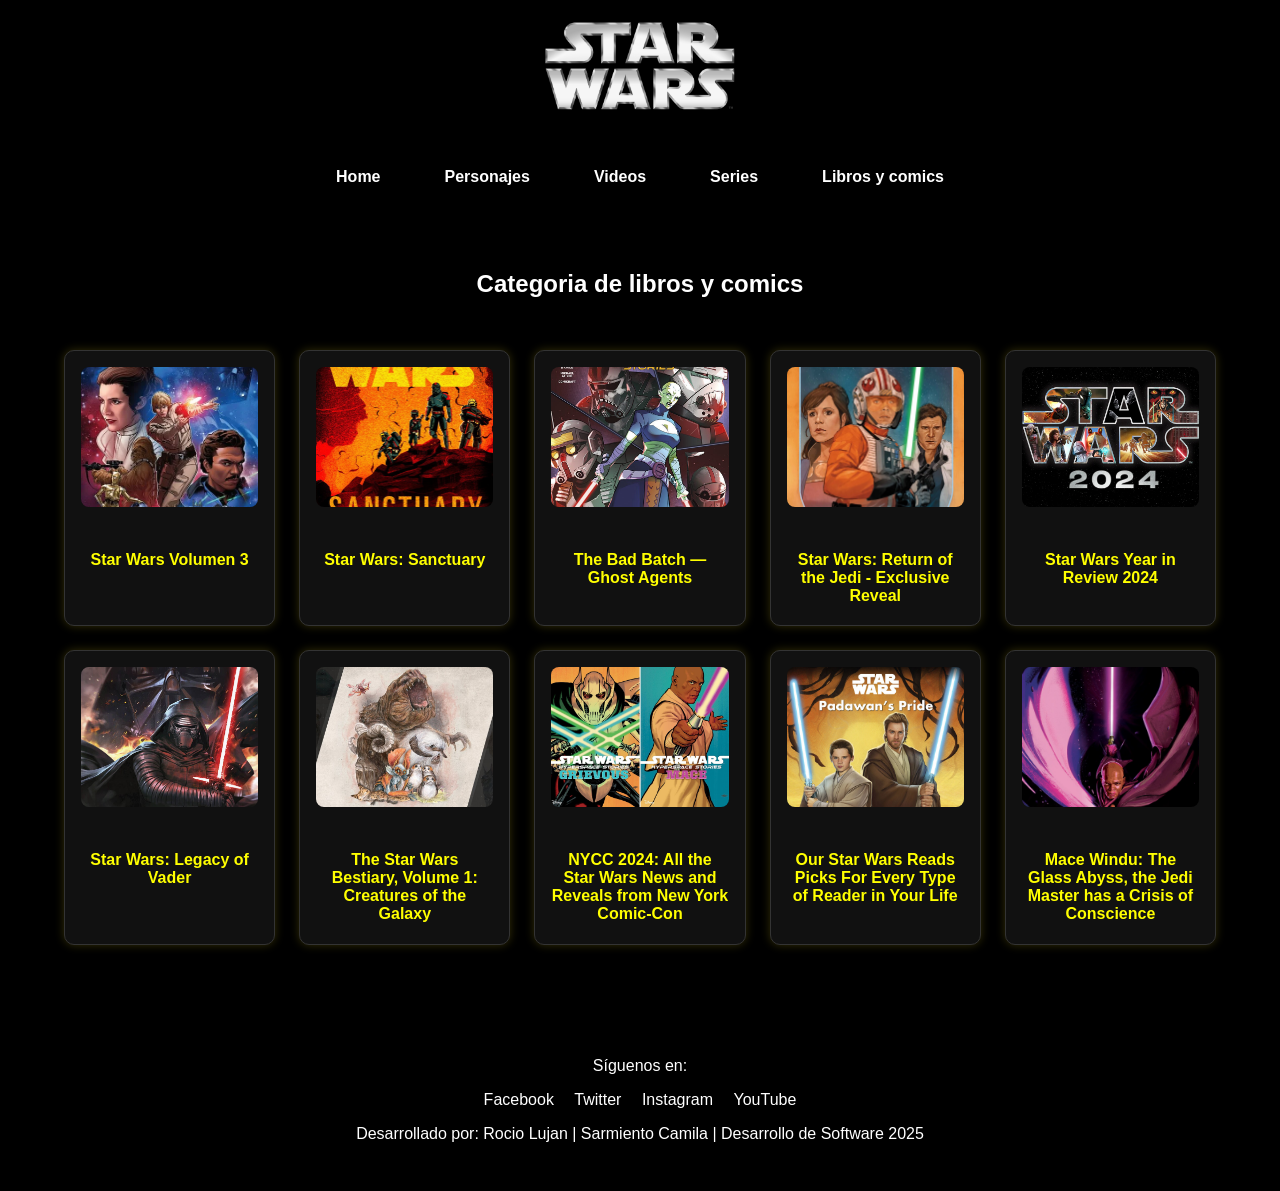
==== books.html @ f698b9cd "actualice home y agregue books" ====
<!DOCTYPE html>
<html lang="es">
<head>
  <meta charset="UTF-8">
  <meta name="viewport" content="width=device-width, initial-scale=1.0">
  <title>Star Wars</title>
  <link rel="stylesheet" href="css/styles.css">

</head>
<body>
  <header>
    <img src="img/icon.png"alt="Star Wars Logo">
  </header>
  <nav>
    <a href="index.html">Home</a>
    <a href="charters.html">Personajes</a>
    <a href="video.html">Videos</a>
    <a href="series.html">Series</a>
    <a href="books.html">Libros y comics</a>
  </nav>
  <main>
    <section class="libros">
        <h2>Categoria de libros y comics</h2>
        <div class="card-book-grid">
            <div class="card-book">
                <a href="archivos/Star Wars Vol. 3 25.pdf" download>
                <img src="img/Star-Wars-1-2020.webp" alt=""></a>
                <h5>Star Wars Volumen 3 </h5>
                <span></span>
               </div>
               <div class="card-book">
                <img src="img/the-bad-batch-sanctuary-novel.jpeg" alt="">
                <h5>Star Wars: Sanctuary </h5>
                <span></span>
               </div>
               <div class="card-book">
                <img src="img/bad-batch-issues.jpeg" alt="">
                <h5>The Bad Batch — Ghost Agents</h5>
                <span></span>
               </div>
               <div class="card-book">
                <img src="img/star-wars-1-cover_dd42184b.jpeg" alt="">
                <h5>Star Wars: Return of the Jedi - Exclusive Reveal</h5>
                <span></span>
               </div>
               <div class="card-book">
                <img src="img/best-of-2024-featured_9c980dcd.jpeg" alt="">
                <h5>Star Wars Year in Review 2024</h5>
                <span></span>
               </div>
               <div class="card-book">
                <img src="img/marvel-legacy-of-vader-stwtlov2025001-cover_01685634.jpeg" alt="">
                <h5>Star Wars: Legacy of Vader</h5>
                <span></span>
               </div>
               <div class="card-book">
                <img src="img/star-wars-bestiary-art-reveal_article-feature_42b9f7d2.jpeg" alt="">
                <h5>The Star Wars Bestiary, Volume 1: Creatures of the Galaxy</h5>
                <span></span>
               </div>
               <div class="card-book">
                <img src="img/nycc-2024-lucasfilm-publishing-reveals-mace-gg_b4e7425a.jpeg" alt="">
                <h5>NYCC 2024: All the Star Wars News and Reveals from New York Comic-Con</h5>
                <span></span>
               </div>
               <div class="card-book">
                <img src="img/star-wars-reads-recommendations-padawan-s-pride-cover_489dd9e5.jpeg" alt="">
                <h5>Our Star Wars Reads Picks For Every Type of Reader in Your Life</h5>
                <span></span>
               </div>
               <div class="card-book">
                <img src="img/star-wars-glass-abyss-excerpt-back_6a89dc46.jpeg" alt="">
                <h5>Mace Windu: The Glass Abyss, the Jedi Master has a Crisis of Conscience</h5>
                <span></span>
               </div>
        </div>

    </section>
  
  </main>
  <footer>
    <p>Síguenos en:</p>
    <a href="https://www.facebook.com/StarWars/" target="_blank">Facebook</a>
    <a href="https://twitter.com/starwars" target="_blank">Twitter</a>
    <a href="https://www.instagram.com/starwars/" target="_blank">Instagram</a>
    <a href="https://www.youtube.com/user/starwars" target="_blank">YouTube</a>
    <p>
        Desarrollado por: Rocio Lujan | Sarmiento Camila | Desarrollo de Software 2025
      </p>
  
  
  
  
    </footer>
    <script>
      let index = 0;
      function moveSlide(step) {
        const carousel = document.getElementById('carousel');
        const totalSlides = carousel.children.length;
        index = (index + step + totalSlides) % totalSlides;
        carousel.style.transform = `translateX(-${index * 100}%)`;
      }
    </script>
</body>
</html>
---- css/styles.css ----
body {
  margin: 0;
  background-color: black;
  color: white;
  font-family: Arial, sans-serif;
}

header {
  background-color: black;
  padding: 1rem;
  text-align: center;
}

header img {
  width: 200px;
}

nav {
  display: flex;
  flex-wrap: wrap;
  justify-content: center;
  background-color: black;
  padding: 1rem 0;
}

nav a {
  color: white;
  text-decoration: none;
  margin: 0.5rem 1rem;
  font-weight: bold;
  padding: 0.5rem 1rem;
  transition: background-color 0.3s;
}

nav a:hover {
  background-color: #ffff00;
  color: black;
  border-radius: 5px;
}
.tabs {
  display: flex;
  flex-direction: column;
  gap: 1rem;
  max-width: 800px;
  margin: auto;
}
.tab {
  border: 1px solid #444;
  border-radius: 10px;
  overflow: hidden;
}
.tab label {
  display: block;
  padding: 1rem;
  background: #222;
  cursor: pointer;
  font-weight: bold;
}
.tab-content {
  display: none;
  background: #1a1a1a;
  padding: 1rem 2rem;
  line-height: 1.6;
}
input[type="checkbox"] {
  display: none;
}
input[type="checkbox"]:checked + label + .tab-content {
  display: block;
}
h3 {
  color: #ffd700;
  margin-top: 1.5rem;
}
ul, ol {
  margin-left: 1.5rem;
}
li {
  margin-bottom: 0.4rem;
}

.carousel {
  position: relative;
  width: 90%;
  max-width: 900px;
  margin: 2rem auto;
  overflow: hidden;
  border-radius: 16px;
  box-shadow: 0 4px 20px rgba(0,0,0,0.5);
  background-color: #000;
}

.carousel-window {
  overflow: hidden;
  width: 100%;
}

.carousel-images {
  display: flex;
  transition: transform 0.5s ease-in-out;
  width: 100%;
}

.carousel-images img {
  width: 100%;
  flex-shrink: 0;
  object-fit: cover;
  height: 450px;
  border-radius: 0;
  opacity: 0;
  transform: translateY(30px);
  animation: aparecer 1s forwards;
}

@keyframes aparecer {
  to {
    opacity: 1;
    transform: translateY(0);
  }
}



.carousel-btn {
  position: absolute;
  top: 50%;
  transform: translateY(-50%);
  background-color: rgba(255, 255, 255, 0.3);
  border: none;
  font-size: 2rem;
  color: white;
  padding: 0.5rem 1rem;
  cursor: pointer;
  z-index: 2;
  border-radius: 50%;
  transition: background 0.3s;
}

.carousel-btn:hover {
  background-color: rgba(255, 255, 255, 0.6);
}

.carousel-btn.prev {
  left: 10px;
}

.carousel-btn.next {
  right: 10px;
}



.prev {
  left: 0;
}

.next {
  right: 0;
}

section {
  padding: 2rem;
  text-align: center;
}
/* Noticias */
.news-grid {
  display: flex;
  gap: 2rem;
  justify-content: center;
  flex-wrap: wrap;
}
.news-grid .card {
  flex: 1 1 280px;
}

/* Testimonios */
.testimonial-grid {
  display: flex;
  gap: 1.5rem;
  justify-content: center;
  flex-wrap: wrap;
}

.testimonial-grid blockquote {
  background-color: #111;
  padding: 1.5rem;
  border-left: 5px solid #ffd700;
  border-radius: 10px;
  max-width: 300px;
  box-shadow: 0 0 15px rgba(255, 215, 0, 0.3);
  transition: transform 0.3s;
}

.testimonial-grid blockquote:hover {
  transform: scale(1.05);
}

.testimonial-grid cite {
  display: block;
  margin-top: 1rem;
  font-size: 0.9rem;
  color: #aaa;
  text-align: right;
}
.card a {
  display: inline-block;
  margin-top: 1rem;
  padding: 0.6rem 1.2rem;
  background-color: #ffd700;
  color: black;
  font-weight: bold;
  border-radius: 8px;
  text-decoration: none;
  transition: background-color 0.3s, transform 0.3s;
  box-shadow: 0 0 10px rgba(255, 215, 0, 0.4);
}

.card a:hover {
  background-color: #ffe800;
  transform: scale(1.05);
  box-shadow: 0 0 15px rgba(255, 255, 0, 0.6);
}
.card img {
  width: 100%;
  border-radius: 10px;
  transition: transform 0.4s ease, box-shadow 0.4s ease;
}

.card img:hover {
  transform: scale(1.03);
  box-shadow: 0 0 20px rgba(255, 215, 0, 0.5);
  cursor: pointer;
}

.content {
  max-width: 1100px;
  margin: 2rem auto;
  padding: 2rem;
  background-color: #111;
  border-radius: 10px;
  box-shadow: 0 0 10px rgba(255, 255, 255, 0.05);
}

.content h1 {
  font-size: 2.5rem;
  color: #ffff00;
  margin-bottom: 1rem;
}

.content p {
  margin-bottom: 1rem;
}
.video-content {
  max-width: 1100px;
  margin: 2rem auto;
  padding: 1rem;
  background-color: #111;
  border-radius: 10px;
  color: white;
}

.video-content h2 {
  text-align: center;
  color: #ffff00;
  margin-bottom: 1.5rem;
}


.video-grid {
  display: flex;
  justify-content: space-between;
  gap: 2rem;
  flex-wrap: wrap;
}


#first-video iframe {
  width: 760px;
  height: 605px;
  border-radius: 10px;
  border: none;
}


.content-videos {
  display: flex;
  flex-direction: column;
  gap: 1rem;
}

.content-videos iframe {
  width: 300px;
  height: 170px;
  border-radius: 8px;
}

.content-videos a {
  color: #ffff00;
  text-decoration: none;
  font-weight: bold;
}

.content-videos a:hover {
  text-decoration: underline;
}

.card-book-grid {
  display: grid;
  grid-template-columns: repeat(auto-fit, minmax(200px, 1fr));
  gap: 1.5rem;
  padding: 2rem;
  max-width: 1200px;
  margin: auto;
}

.card-book {
  background-color: #111;
  border: 1px solid #333;
  border-radius: 10px;
  padding: 1rem;
  text-align: center;
  box-shadow: 0 0 10px rgba(255, 232, 31, 0.2);
  transition: transform 0.3s ease, box-shadow 0.3s ease;
}

.card-book:hover {
  transform: translateY(-5px);
  box-shadow: 0 0 20px rgba(255, 232, 31, 0.5);
}

.card-book img {
  width: 100%;
  height: 140px;
  object-fit: cover;
  border-radius: 8px;
  margin-bottom: 0.8rem;
}

.card-book h5 {
  color: #ffff00;
  font-size: 1rem;
  margin-bottom: 0.3rem;
}

.card-book span {
  display: block;
  color: #aaa;
  font-size: 0.85rem;
}

footer {
  background-color: black;
  text-align: center;
  padding: 2rem 1rem;
  color: white;
}

footer a {
  color: white;
  margin: 0 0.5rem;
  text-decoration: none;
}

@media (max-width: 768px) {
  nav a {
    margin: 0.3rem;
    padding: 0.5rem;
    font-size: 0.9rem;
  }

  .carousel-images img {
    height: 250px;
  }

  .carousel-btn {
    font-size: 1.5rem;
    padding: 0.3rem 0.7rem;
  }
}

@keyframes neonPulse {
  0%, 100% { box-shadow: 0 0 5px #ffff00; }
  50% { box-shadow: 0 0 20px #ffff00; }
}

nav a:hover {
  animation: neonPulse 1s infinite;
}

@media (max-width: 900px) {
  .video-grid {
    flex-direction: column;
    align-items: center;
  }

  #first-video iframe,
  .content-videos iframe {
    width: 100%;
    height: auto;
  }
}
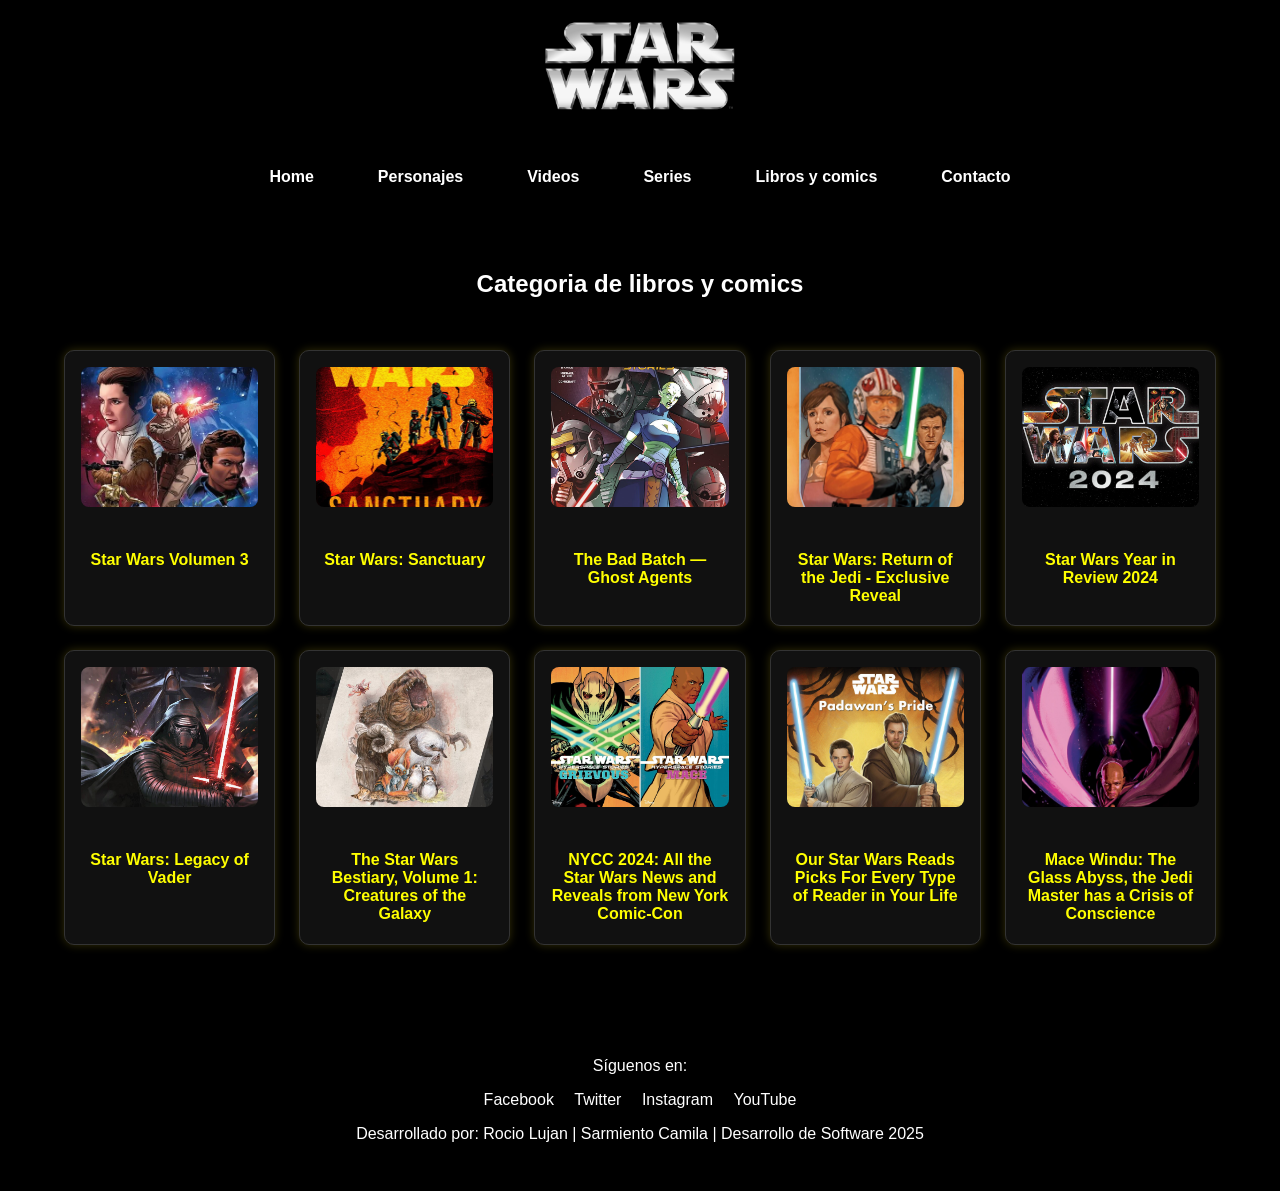
==== commit abf2a8b7: "Formulario contacto" ====
--- a/books.html
+++ b/books.html
@@ -17,6 +17,7 @@
     <a href="video.html">Videos</a>
     <a href="series.html">Series</a>
     <a href="books.html">Libros y comics</a>
+    <a href="contacto.html">Contacto</a>
   </nav>
   <main>
     <section class="libros">
--- a/css/styles.css
+++ b/css/styles.css
@@ -398,4 +398,296 @@
     width: 100%;
     height: auto;
   }
-}+}
+
+.tabla-personajes {
+  margin: 2rem auto;
+  border-collapse: collapse;
+  width: 90%;
+  max-width: 1000px;
+  text-align: center;
+}
+.tabla-personajes th,
+.tabla-personajes td {
+  padding: 0.7rem;
+}
+
+#contacto h2 {
+  color: #ffff00;
+  text-align: center;
+  margin-bottom: 1.5rem;
+}
+
+#formulario-contacto {
+  display: flex;
+  flex-direction: column;
+  gap: 1rem;
+  max-width: 600px;
+  margin: 0 auto;
+}
+
+#formulario-contacto label {
+  text-align: left;
+  font-weight: bold;
+  color: #ffd700;
+}
+
+#formulario-contacto input,
+#formulario-contacto textarea {
+  background-color: #222;
+  color: white;
+  border: 1px solid #444;
+  padding: 0.8rem;
+  border-radius: 8px;
+  font-size: 1rem;
+  transition: box-shadow 0.3s ease;
+}
+
+#formulario-contacto input:focus,
+#formulario-contacto textarea:focus {
+  outline: none;
+  box-shadow: 0 0 10px rgba(255, 232, 31, 0.7);
+}
+
+#formulario-contacto button {
+  background-color: #ffd700;
+  color: black;
+  border: none;
+  padding: 0.8rem;
+  font-weight: bold;
+  border-radius: 8px;
+  cursor: pointer;
+  transition: background-color 0.3s ease, transform 0.3s;
+  box-shadow: 0 0 10px rgba(255, 215, 0, 0.4);
+}
+
+#formulario-contacto button:hover {
+  background-color: #ffe800;
+  transform: scale(1.05);
+  box-shadow: 0 0 15px rgba(255, 255, 0, 0.6);
+}
+
+#contacto {
+  max-width: 600px;
+  margin: auto;
+  background-color: #111;
+  padding: 2rem;
+  border-radius: 10px;
+  color: white;
+  box-shadow: 0 0 10px rgba(255, 255, 255, 0.1);
+}
+
+#contacto h2 {
+  text-align: center;
+  color: #ffff00;
+  margin-bottom: 1.5rem;
+}
+
+#formulario-contacto {
+  display: flex;
+  flex-direction: column;
+  gap: 1rem;
+}
+
+#formulario-contacto label {
+  font-weight: bold;
+  margin-bottom: 0.3rem;
+  color: #ffd700;
+}
+
+#formulario-contacto input,
+#formulario-contacto textarea {
+  padding: 0.8rem;
+  border: none;
+  border-radius: 5px;
+  background-color: #222;
+  color: white;
+  font-size: 1rem;
+}
+
+#formulario-contacto input:focus,
+#formulario-contacto textarea:focus {
+  outline: none;
+  box-shadow: 0 0 5px #ffd700;
+}
+
+#formulario-contacto button {
+  background-color: #ffd700;
+  color: black;
+  padding: 0.8rem;
+  border: none;
+  border-radius: 8px;
+  font-weight: bold;
+  cursor: pointer;
+  transition: background 0.3s;
+}
+
+#formulario-contacto button:hover {
+  background-color: #ffe800;
+  transform: scale(1.02);
+}
+
+/* RESPONSIVE */
+@media (max-width: 600px) {
+  #contacto {
+    padding: 1rem;
+  }
+
+  #formulario-contacto input,
+  #formulario-contacto textarea {
+    font-size: 0.95rem;
+  }
+
+  #formulario-contacto button {
+    font-size: 1rem;
+    padding: 0.6rem;
+  }
+}
+
+/* Estilos base para la tabla */
+.tabla-personajes {
+  width: 100%;
+  border-collapse: collapse;
+  margin: 1rem auto;
+  background-color: #111;
+  color: white;
+  box-shadow: 0 0 10px rgba(255,255,255,0.1);
+}
+
+.tabla-personajes th,
+.tabla-personajes td {
+  padding: 1rem;
+  text-align: center;
+  border: 1px solid #444;
+}
+
+.tabla-personajes img {
+  width: 100%;
+  max-width: 275px;
+  height: auto;
+  border-radius: 8px;
+}
+
+/* Estilos para pantallas pequeñas */
+@media (max-width: 768px) {
+  .tabla-personajes,
+  .tabla-personajes thead,
+  .tabla-personajes tbody,
+  .tabla-personajes th,
+  .tabla-personajes td,
+  .tabla-personajes tr {
+    display: block;
+    width: 100%;
+  }
+
+  .tabla-personajes thead {
+    display: none;
+  }
+
+  .tabla-personajes tr {
+    margin-bottom: 1.5rem;
+    border: 2px solid #333;
+    padding: 1rem;
+    background-color: #1a1a1a;
+    border-radius: 10px;
+  }
+
+  .tabla-personajes td {
+    text-align: left;
+    padding-left: 50%;
+    position: relative;
+    min-height: 3rem;
+  }
+
+  .tabla-personajes td::before {
+    content: attr(data-label);
+    position: absolute;
+    left: 1rem;
+    top: 50%;
+    transform: translateY(-50%);
+    font-weight: bold;
+    color: #ffd700;
+  }
+
+  .tabla-personajes img {
+    max-width: 100%;
+    height: auto;
+    display: block;
+    margin: 0 auto 1rem auto;
+  }
+}
+
+/* Estilos base para la tabla */
+.tabla-personajes {
+  width: 100%;
+  border-collapse: collapse;
+  margin: 1rem auto;
+  background-color: #111;
+  color: white;
+  box-shadow: 0 0 10px rgba(255,255,255,0.1);
+}
+
+.tabla-personajes th,
+.tabla-personajes td {
+  padding: 1rem;
+  text-align: center;
+  border: 1px solid #444;
+}
+
+.tabla-personajes img {
+  width: 100%;
+  max-width: 275px;
+  height: auto;
+  border-radius: 8px;
+}
+
+/* Estilos para pantallas pequeñas */
+@media (max-width: 768px) {
+  .tabla-personajes,
+  .tabla-personajes thead,
+  .tabla-personajes tbody,
+  .tabla-personajes th,
+  .tabla-personajes td,
+  .tabla-personajes tr {
+    display: block;
+    width: 100%;
+  }
+
+  .tabla-personajes thead {
+    display: none;
+  }
+
+  .tabla-personajes tr {
+    margin-bottom: 1.5rem;
+    border: 2px solid #333;
+    padding: 1rem;
+    background-color: #1a1a1a;
+    border-radius: 10px;
+  }
+
+  .tabla-personajes td {
+    text-align: left;
+    padding-left: 50%;
+    position: relative;
+    min-height: 3rem;
+  }
+
+  .tabla-personajes td::before {
+    content: attr(data-label);
+    position: absolute;
+    left: 1rem;
+    top: 50%;
+    transform: translateY(-50%);
+    font-weight: bold;
+    color: #ffd700;
+  }
+
+  .tabla-personajes img {
+  width: 100%;
+  max-width: 200px; /* Limitá el ancho */
+  height: auto;
+  display: block;
+  margin: 0 auto 1rem auto;
+  border-radius: 8px;
+}
+}
